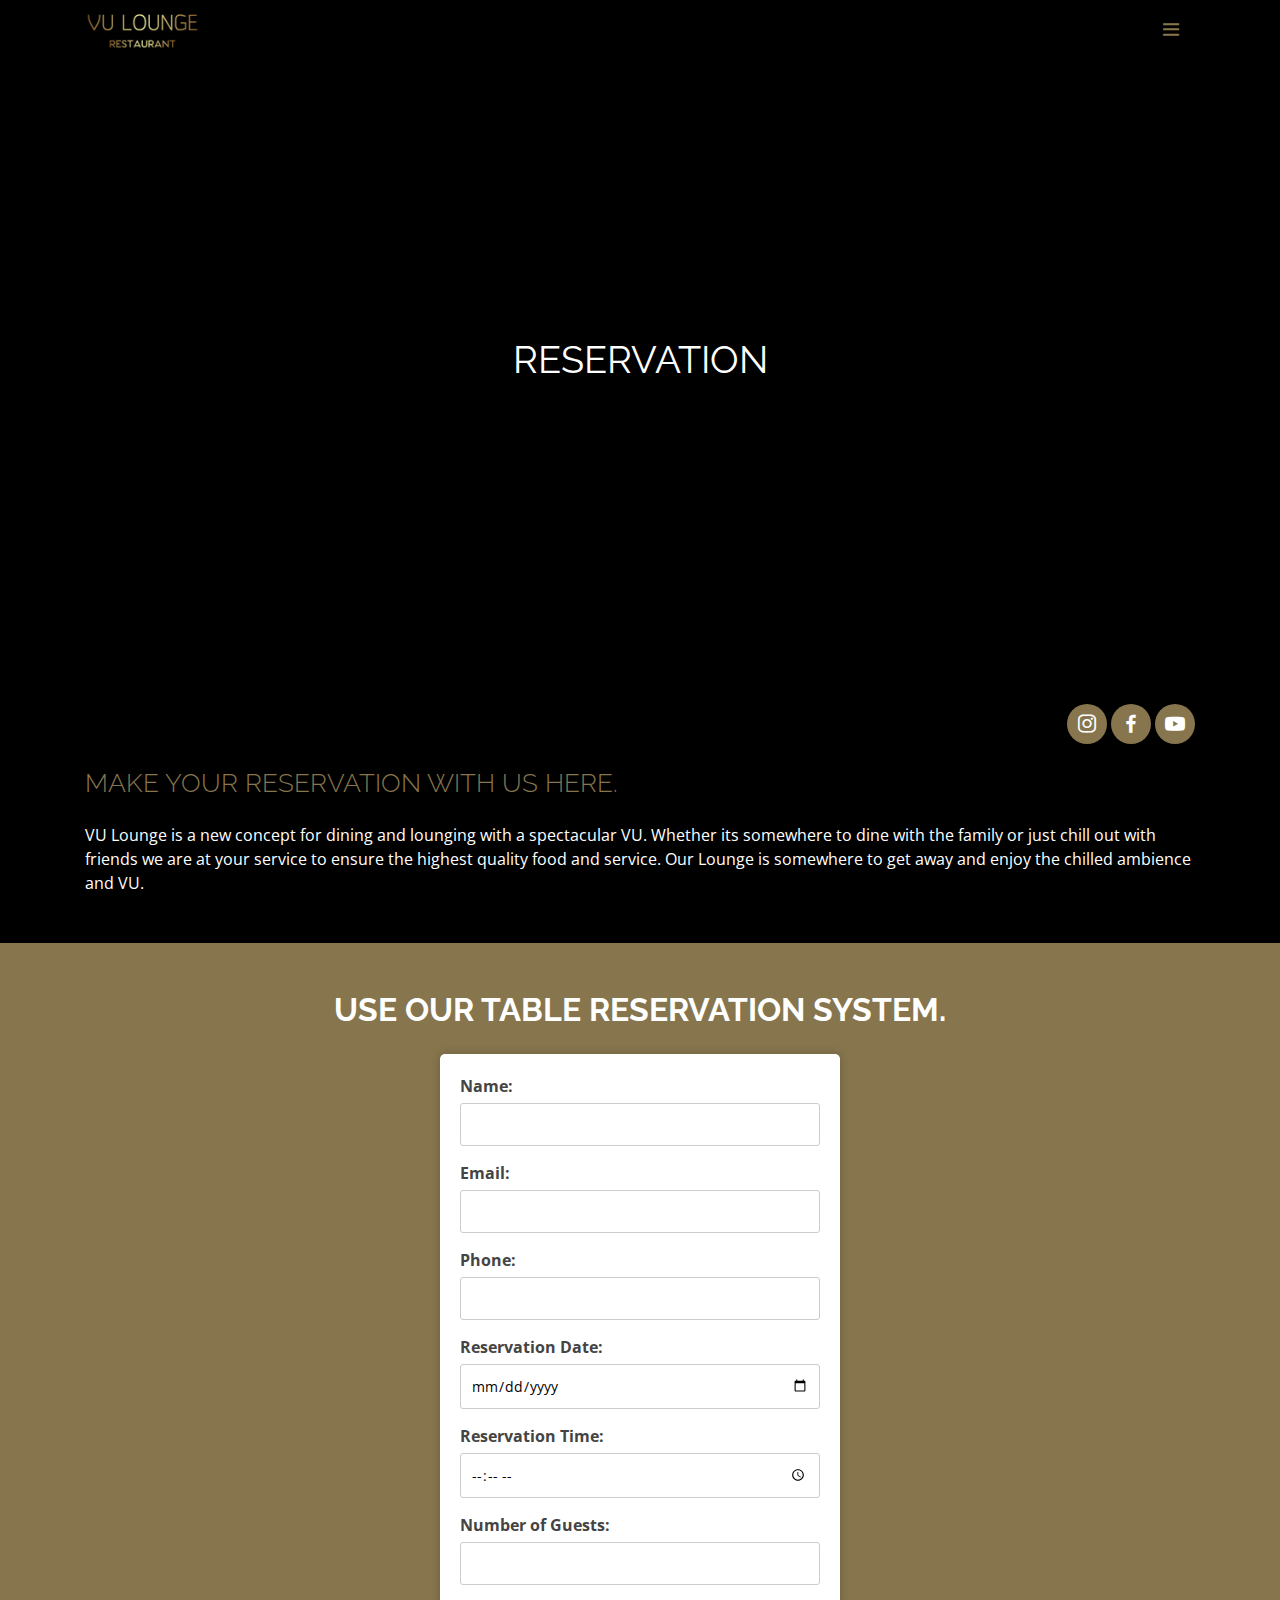
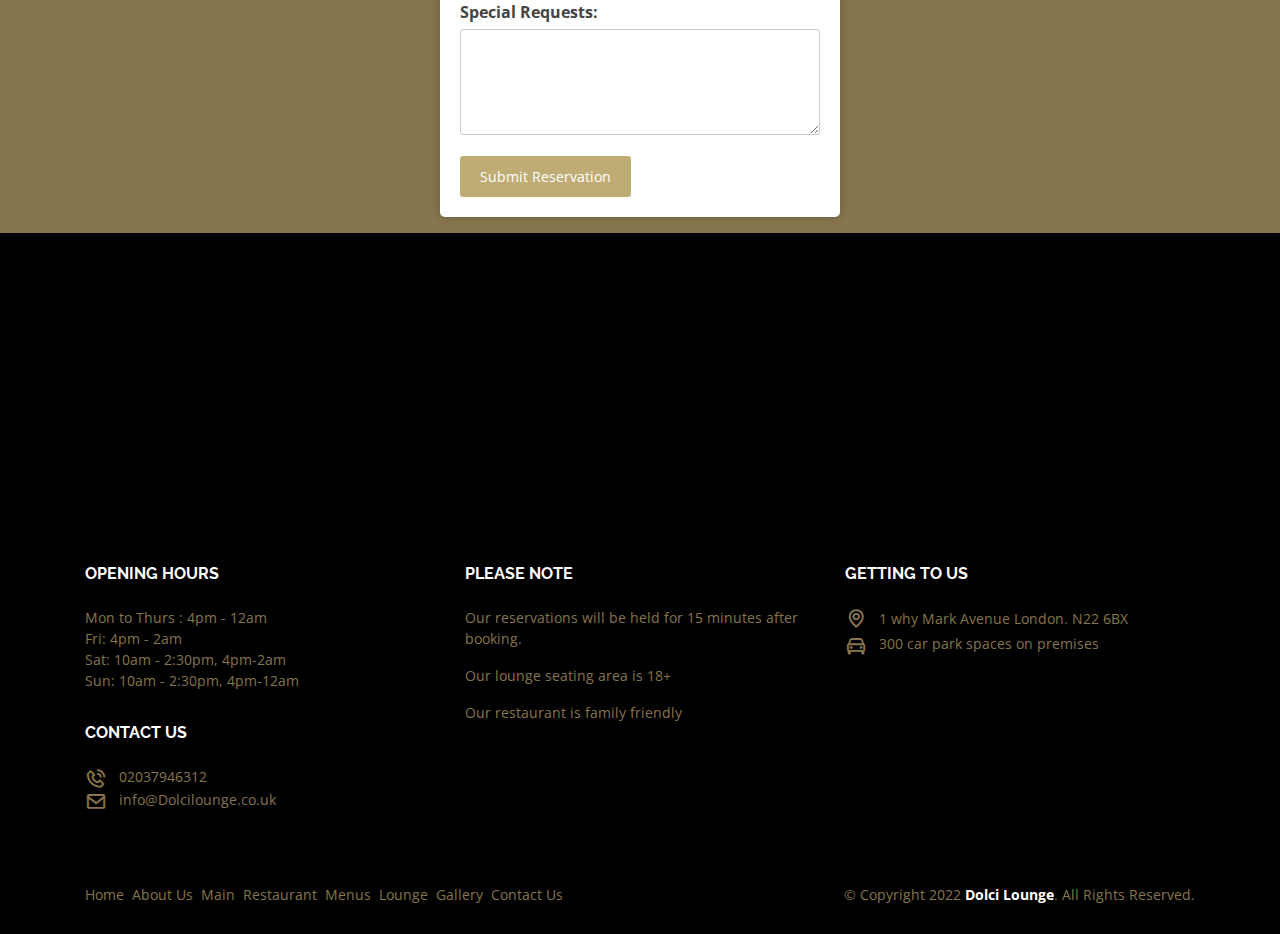
==== reservation.html @ a8277904 "first commit" ====
<!DOCTYPE html>
<html lang="en">

<head>
  <meta charset="utf-8">
  <meta content="width=device-width, initial-scale=1.0" name="viewport">

  <title>DOLCI LOUNGE</title>
  <meta content="" name="descriptison">
  <meta content="" name="keywords">
  <meta name="description" content="Secure your table at Vu Lounge, the ultimate dining destination in Bushey for an unforgettable culinary adventure at Vu Lounge.">

  <!-- Favicons -->
  <link href="assets/img/favicon.png" rel="icon">
  <link href="assets/img/apple-touch-icon.png" rel="apple-touch-icon">

  <!-- Google Fonts -->
  <link href="https://fonts.googleapis.com/css?family=Open+Sans:300,300i,400,400i,600,600i,700,700i|Raleway:300,300i,400,400i,600,600i,700,700i" rel="stylesheet">

  <!-- Vendor CSS Files -->
  <link href="assets/vendor/bootstrap/css/bootstrap.min.css" rel="stylesheet">
  <link href="assets/vendor/boxicons/css/boxicons.min.css" rel="stylesheet">

  <!-- Template Main CSS File -->
  <link href="assets/css/style.css" rel="stylesheet">
  <link rel="stylesheet" href="assets/css/animate.css">
  
</head>

<body>

  <!-- ======= Header ======= -->
  <header id="header">
    <div class="container-fluid position-fixed py-2" id="header_bg">
      <div class="container ">
            <div class="logo float-left">
              <h1 class="text-light"><a href="index.html"><span><img src="assets/img/vu_logo.png"></span></a></h1>
              <!-- Uncomment below if you prefer to use an image logo -->
              <!-- <a href="index.html"><img src="assets/img/logo.png" alt="" class="img-fluid"></a>-->
            </div>
             <button type="button" class="nav-toggle float-right"><i class="bx bx-menu"></i></button>
              <nav class="nav-menu">
        <ul>
          <li class="active"><a href="#header">Home</a></li>
          <li><a href="#aboutus">About Us</a></li>
          <li><a href="#main">Main</a></li>
          <li><a href="restaurant.html">Restaurant</a></li>
          <li><a href="#">Menus</a></li>
          <li><a href="#">Lounge</a></li>
          <li><a href="#" target="_blank">Gallery</a></li>
          <li><a href="#">Contact Us</a></li>
          <li><button type="submit" class="btn btn-secondary ml-4 menu-btn"><a href="reservation.html"
    class="text-white">Reservations</a></button></li>
            <!--<li><button type="submit" class="btn btn-secondary ml-4 mt-3 menu-btn"><a href="https://vulounge.takeawaygenie.com/Home/Page" target="_blank" class="text-white">Order Online</a></button></li>-->
          </ul>
              </nav><!-- .nav-menu -->
       </div>
    </div>
  </header><!-- End #header -->

  <!-- ======= Hero Section ======= -->
  <section id="contactus" class="pt-0 pb-0">
    <div class="contactus-container">
      <h1 class="text-white">RESERVATION</h1>
    </div>
  </section><!-- #hero -->
  <main id="">
  <!-- ======= SOcial Icons Section ======= -->
  <section id="aboutus" class="contact py-4">
    <div class="container">
      <div class="row justify-content-center">
        <div class="col-lg-12 col-md-12 mb-md-0">
          <div class="social-links float-right">
            <a href="https://instagram.com/vulounge?igshid=1jadfqt6r1yve" target="_blank" class="instagram"><i class="bx bxl-instagram"></i></a>
            <a href="#" class="facebook"><i class="bx bxl-facebook"></i></a>
            <a href="https://youtube.com/channel/UC6Cyw_YuEFLeTSJlEn-7kiA" target="_blank" class="youtube"><i class="bx bxl-youtube"></i></a>
          </div>
        </div>
      </div>

    </div>
  </section><!-- End SOcial Icons Section -->

  <!-- ======= About Section ======= -->
  <section id="about" class="about pb-5 pt-0 contact ">
    <div class="container php-email-form">
      <div class="row">
        <div class="col-lg-12 pt-4 pt-lg-0 animate" data-animate="fade-up" data-animate-delay="100">
          <h3 class="pb-3 brown-clr">MAKE YOUR RESERVATION WITH US HERE.</h3>
          <p class="text-white">
            VU Lounge is a new concept for dining and lounging with a spectacular VU. Whether its somewhere to dine with the family or just chill out with friends we are at your service to ensure the highest quality food and service. Our Lounge is somewhere to get away and enjoy the chilled ambience and VU.
          </p>
        </div>
      </div>

    </div>
  </section><!-- End About Section -->

  <section id="about" class="about pb-3 pt-4 contact" style="background-color: #86754d;">
    <div class="container php-email-form">
      <h2 class="pb-3 pt-4 text-white text-center font-weight-bold text-uppercase">Use Our Table Reservation System.</h2>
      <div class="row">
          <!-- <div id="reservation-widget" style="display: flex;flex-direction: column;align-items: center; width:500px;" class="mb-5 mx-auto"> -->
            <!-- <link rel="stylesheet" type="text/css" href="//onsass.designmynight.com?theme=dark&body-text-color=%23ffffff&primary-color=%23beac74&background-color=%23000000"><script src="//widgets.designmynight.com/bookings-partner.min.js" dmn-booking-form="true" venue="5f58d089ccb4d752173714a3" hide-offers="false" hide-powered-by="false" search-venues="false" monday-first="true" locale="undefined"></script> -->
<form action="reservation.php" method="post" style="max-width: 400px; margin: 0 auto; background-color: #ffffff; padding: 20px; border-radius: 5px; box-shadow: 0px 0px 10px rgba(0, 0, 0, 0.2);">
        <label for="name" style="display: block; margin-bottom: 5px; font-weight: bold;">Name:</label>
        <input type="text" id="name" name="name" required style="width: 100%; padding: 10px; margin-bottom: 15px; border: 1px solid #ccc; border-radius: 3px;">

        <label for="email" style="display: block; margin-bottom: 5px; font-weight: bold;">Email:</label>
        <input type="email" id="email" name="email" required style="width: 100%; padding: 10px; margin-bottom: 15px; border: 1px solid #ccc; border-radius: 3px;">

        <label for="phone" style="display: block; margin-bottom: 5px; font-weight: bold;">Phone:</label>
        <input type="tel" id="phone" name="phone" required style="width: 100%; padding: 10px; margin-bottom: 15px; border: 1px solid #ccc; border-radius: 3px;">

        <label for="date" style="display: block; margin-bottom: 5px; font-weight: bold;">Reservation Date:</label>
        <input type="date" id="date" name="date" required style="width: 100%; padding: 10px; margin-bottom: 15px; border: 1px solid #ccc; border-radius: 3px;">

        <label for="time" style="display: block; margin-bottom: 5px; font-weight: bold;">Reservation Time:</label>
        <input type="time" id="time" name="time" required style="width: 100%; padding: 10px; margin-bottom: 15px; border: 1px solid #ccc; border-radius: 3px;">

        <label for="guests" style="display: block; margin-bottom: 5px; font-weight: bold;">Number of Guests:</label>
        <input type="number" id="guests" name="guests" min="1" required style="width: 100%; padding: 10px; margin-bottom: 15px; border: 1px solid #ccc; border-radius: 3px;">

        <label for="special_requests" style="display: block; margin-bottom: 5px; font-weight: bold;">Special Requests:</label>
        <textarea id="special_requests" name="special_requests" rows="4" cols="50" style="width: 100%; padding: 10px; margin-bottom: 15px; border: 1px solid #ccc; border-radius: 3px;"></textarea>

        <input type="submit" value="Submit Reservation" style="background-color: #beac74; color: #ffffff; padding: 10px 20px; border: none; border-radius: 3px; cursor: pointer;">
    </form>



          </div>
      </div>
    </div>
  </section>
  
	
    <!-- =======  MAP Section ======= -->
    <section class="py-0">
      <div class="container-fluid px-0">

        <div class="section-title pb-0">
          <iframe src="https://www.google.com/maps/embed?pb=!1m18!1m12!1m3!1d2476.2026450715507!2d-0.012129906438182009!3d51.63781382857467!2m3!1f0!2f0!3f0!3m2!1i1024!2i768!4f13.1!3m3!1m2!1s0x48761e2c430673d3%3A0xc4bf540e45054850!2sMark%20Ave%2C%20London%2C%20UK!5e0!3m2!1sen!2s!4v1695362830927!5m2!1sen!2s"
          width="100%" height="300" frameborder="0" style="border:0;" allowfullscreen="" aria-hidden="false" tabindex="0"></iframe>

      </div>
    </section><!-- End MAP Section -->


  </main><!-- End #main -->

  <!-- ======= Footer ======= -->
  <footer id="footer">
    <div class="footer-inner contact">
        <div class="container">
            <div class="row ">
                <!--tiwtter-->
                <div class="col-md-4">
                    <div class="footer-info">
                        <h6 class="font-weight-bold pb-3">OPENING HOURS</h6>
                        <p class="brown-clr pb-3">Mon to Thurs : 4pm - 12am
                            <br> Fri: 4pm - 2am
                            <br> Sat: 10am - 2:30pm, 4pm-2am
                            <br> Sun: 10am - 2:30pm, 4pm-12am
                        </p>
                        <h6 class="font-weight-bold pb-3">CONTACT US</h6>
                        <div class="phone">
                            <i class="bx bx-phone-call pr-2 brown-clr box-icons"></i> <a href="tel:01923 862351" class="brown-clr">02037946312</a>
                        </div>
                        <div class="email pb-4">
                            <i class="bx bx-envelope pr-2 brown-clr box-icons"></i> <a href="mailto:info@vulounge.co.uk" class="brown-clr">info@Dolcilounge.co.uk</a>

                        </div>
                    </div>
                </div>
                <!--footer social links-->
                <div class="col-md-4">
                    <div class="footer-info">
                        <h6 class="font-weight-bold pb-3">PLEASE NOTE</h6>
                        <p class="brown-clr">Our reservations will be held for 15 minutes after booking.</p>
                        <p class="brown-clr">Our lounge seating area is 18+</p>
                        <p class="brown-clr pb-3">Our restaurant is family friendly</p>
                    </div>
                </div>
                <!--subscribe form-->
                <div class="col-md-4">
                    <div class="footer-info">
                        <h6 class="font-weight-bold pb-3">GETTING TO US</h6>
                        <div class="address">
                            <i class="bx bx-map pr-2 brown-clr box-icons pb-1"></i> <span class="brown-clr">1 why Mark Avenue London. N22 6BX</span>
                        </div>
                        <!-- <div class="train">
                            <i class="bx bx-train pr-2 brown-clr box-icons pb-1"></i> <span class="brown-clr">Closest station:
              Bushey, West Midlands Trains Overground. 20 minute walk from station, 4 minute drive from
              station.</span>
                        </div> -->
                        <div class="car">
                            <i class="bx bx-car pr-2 brown-clr box-icons"></i> <span class="brown-clr">300 car park spaces on
              premises</span>
                        </div>
                    </div>
                </div>
            </div>

            <!--footer contacts links -->

        </div>
    </div>
    <div class="container mt-5">
        <div class="row pb-1">
            <div class="col-lg-6 col-md-6 txt-center">
                <a href="#header">Home</a>&nbsp;
                <a href="#aboutus">About Us</a>&nbsp;
                <a href="">Main</a>&nbsp;
                <a href="restaurant.html">Restaurant</a>&nbsp;
                <a href="">Menus</a>&nbsp;
                <a href="">Lounge</a>&nbsp;
                <a href="" target="_blank">Gallery</a>&nbsp;
                <a href="">Contact Us</a>
            </div>
            <div class="col-lg-6 col-md-6 ">
                <div class="copyright brown-clr text-right txt-center">
                    &copy; Copyright 2022 <strong><span class="text-white">Dolci Lounge</span></strong>. All Rights Reserved.
                </div>
                <!--<div class="social-links text-right">
        <span class="" style="vertical-align: super;">Fallow US:</span>
        <a href="#" class="instagram h3"><i class="bx bxl-instagram"></i></a>
        <a href="#" class="facebook h3"><i class="bx bxl-facebook"></i></a>
        <a href="#" class="twitter h3"><i class="bx bxl-twitter"></i></a>
      </div>-->

            </div>
        </div>
        <!-- <div class="row pt-2 designedby">
    <div class="col-lg-12 col-md-12 text-center"><a href="https://www.masoncircle.com" target="_blank">Designed by
        Mason Circle</a></div>
  </div> -->
    </div>
</footer>
  <!-- Vendor JS Files -->
  <script src="assets/vendor/jquery/jquery.min.js"></script>
  <script src="assets/vendor/bootstrap/js/bootstrap.bundle.min.js"></script>
  <script src="assets/vendor/jquery.easing/jquery.easing.min.js"></script>
  <script src="assets/vendor/php-email-form/validate.js"></script>

  <!-- Template Main JS File -->
  <script src="assets/js/main.js"></script>
  <script>
    var video = document.getElementById("myVideo");
    var btn = document.getElementById("myBtn");
    
    function myFunction() {
      if (video.paused) {
        video.play();
        btn.innerHTML = "Pause";
      } else {
        video.pause();
        btn.innerHTML = "Play";
      }
    }
    </script>
    
</body>

</html>
---- assets/css/style.css ----
/**
* Template Name: Siimple - v2.1.0
* Template URL: https://bootstrapmade.com/free-bootstrap-landing-page/
* Author: BootstrapMade.com
* License: https://bootstrapmade.com/license/
*/

/*--------------------------------------------------------------
# General
--------------------------------------------------------------*/

body {
    font-family: "Open Sans", sans-serif;
    color: #444444;
    background-color: #000;
}

a {
    color: #86754d;
}

a:hover {
    color: #524949;
    text-decoration: none;
}

h1,
h2,
h3,
h4,
h5,
h6,
.font-primary {
    font-family: "Raleway", sans-serif;
}

/*--------------------------------------------------------------
# Header
--------------------------------------------------------------*/

#header {
    height: 50px;
    padding: 0px 0;
    z-index: 10;
    position: relative;
}

#header .logo h1 {
    font-size: 36px;
    margin: 0;
    padding: 0;
    line-height: 1;
    font-weight: 300;
    letter-spacing: 3px;
}

#header .logo h1 a,
#header .logo h1 a:hover {
    color: #fff;
    text-decoration: none;
}

#header .logo img {
    padding: 0;
    margin: 0;
    max-height: 40px;
}

#header_bg {
    background-color: #000;
}

@media (max-width: 768px) {
    #header .logo h1 {
        font-size: 28px;
        padding: 8px 0;
    }
    .txt-center {
        text-align: center !important;
    }
    .carousel-inner img {
        width: 100% !important;
        height: 100% !important;
    }
}

.brown-clr {
    color: #86754d;
}

.box-icons {
    font-size: 22px;
    vertical-align: middle;
}

.carousel-control-next,
.carousel-control-prev {
    opacity: 1 !important;
    width: 8%;
}

/*--------------------------------------------------------------
# Navigation Menu
--------------------------------------------------------------*/

.nav-menu {
    position: fixed;
    top: 0;
    bottom: 0;
    z-index: 9999;
    overflow-y: auto;
    right: -260px;
    width: 260px;
    padding-top: 18px;
    background: rgba(34, 34, 34, 0.8);
    transition: 0.4s;
}

.nav-menu * {
    margin: 0;
    padding: 0;
    list-style: none;
}

.nav-menu a {
    display: block;
    position: relative;
    color: #c5af7b;
    padding: 10px 20px;
    font-weight: 500;
    transition: 0.3s;
}

.nav-menu a:hover,
.nav-menu .active>a,
.nav-menu li:hover>a {
    color: #ead39d;
    text-decoration: none;
}

.nav-menu .drop-down>a:after {
    content: "\e9f8";
    font-family: "boxicons";
    padding-left: 10px;
    position: absolute;
    right: 15px;
}

.nav-menu .active.drop-down>a:after {
    content: "\e9f8";
}

.nav-menu .drop-down>a {
    padding-right: 35px;
}

.nav-menu .drop-down ul {
    display: none;
    overflow: hidden;
}

.nav-menu .drop-down li {
    padding-left: 20px;
}

.nav-menu-active {
    right: 0;
}

.nav-toggle {
    top: 15px;
    z-index: 9998;
    border: 0;
    background-color: #000;
    transition: all 0.4s;
    outline: none !important;
    line-height: 1;
    cursor: pointer;
    text-align: right;
    padding: 10px 12px;
    border-radius: 2px;
}

.nav-toggle i {
    color: #86754d;
    font-size: 24px;
}

.nav-toggle-active {
    right: 275px;
}

/*--------------------------------------------------------------
# Hero Section
--------------------------------------------------------------*/

#menus {
    width: 100%;
    height: 70vh;
    background: url("../img/menus_banner.jpg") center center;
    background-size: cover;
    position: relative;
    z-index: 9;
}

#menus .menus-container {
    position: absolute;
    bottom: 0;
    top: 0;
    left: 0;
    right: 0;
    display: flex;
    justify-content: center;
    align-items: center;
    flex-direction: column;
    text-align: center;
    padding: 0 15px;
}

#menus h1 {
    margin: 0 0 10px 0;
    font-size: 38px;
    font-weight: 400;
    line-height: 56px;
    line-height: 56px;
    color: #222;
    background: rgb(0 0 0 / 50%);
    border-radius: 5px;
    padding: 10px;
}

#menus h2 {
    color: #333;
    margin-bottom: 30px;
    font-size: 24px;
}

#shisha {
    width: 100%;
    height: 70vh;
    background: url("../img/shisha.png") center center;
    background-size: cover;
    position: relative;
    z-index: 9;
}

#shisha .shisha-container {
    position: absolute;
    bottom: 0;
    top: 0;
    left: 0;
    right: 0;
    display: flex;
    justify-content: center;
    align-items: center;
    flex-direction: column;
    text-align: center;
    padding: 0 15px;
}

#shisha h1 {
    margin: 0 0 10px 0;
    font-size: 38px;
    font-weight: 400;
    line-height: 56px;
    line-height: 56px;
    color: #222;
    background: rgb(0 0 0 / 50%);
    border-radius: 5px;
    padding: 10px;
}

#shisha h2 {
    color: #333;
    margin-bottom: 30px;
    font-size: 24px;
}

#restaurant {
    width: 100%;
    height: 70vh;
    background: url("../img/restaurant.jpeg") center center;
    background-size: cover;
    position: relative;
    z-index: 9;
}

#restaurant .restaurant-container {
    position: absolute;
    bottom: 0;
    top: 0;
    left: 0;
    right: 0;
    display: flex;
    justify-content: center;
    align-items: center;
    flex-direction: column;
    text-align: center;
    padding: 0 15px;
}

#restaurant h1 {
    margin: 0 0 10px 0;
    font-size: 38px;
    font-weight: 400;
    line-height: 56px;
    line-height: 56px;
    color: #222;
    background: rgb(0 0 0 / 50%);
    border-radius: 5px;
    padding: 10px;
}

#restaurant h2 {
    color: #333;
    margin-bottom: 30px;
    font-size: 24px;
}

#contactus {
    width: 100%;
    height: 70vh;
    background: url("../img/contactus_banner.jpg") center center;
    background-size: cover;
    position: relative;
    z-index: 9;
}

#contactus .contactus-container {
    position: absolute;
    bottom: 0;
    top: 0;
    left: 0;
    right: 0;
    display: flex;
    justify-content: center;
    align-items: center;
    flex-direction: column;
    text-align: center;
    padding: 0 15px;
}

#contactus h1 {
    margin: 0 0 10px 0;
    font-size: 38px;
    font-weight: 400;
    line-height: 56px;
    line-height: 56px;
    color: #222;
    background: rgb(0 0 0 / 50%);
    border-radius: 5px;
    padding: 10px;
}

#contactus h2 {
    color: #333;
    margin-bottom: 30px;
    font-size: 24px;
}

#lounge {
    width: 100%;
    height: 70vh;
    background: url("../img/lounge_banner.jpg") center center;
    background-size: cover;
    position: relative;
    z-index: 9;
}

#lounge .lounge-container {
    position: absolute;
    bottom: 0;
    top: 0;
    left: 0;
    right: 0;
    display: flex;
    justify-content: center;
    align-items: center;
    flex-direction: column;
    text-align: center;
    padding: 0 15px;
}

#lounge h1 {
    margin: 0 0 10px 0;
    font-size: 38px;
    font-weight: 400;
    line-height: 56px;
    line-height: 56px;
    color: #222;
    background: rgb(0 0 0 / 50%);
    border-radius: 5px;
    padding: 10px;
}

#lounge h2 {
    color: #333;
    margin-bottom: 30px;
    font-size: 24px;
}

#gallery {
    width: 100%;
    height: 70vh;
    background: url("../img/gallery_banner.png") center center;
    background-size: cover;
    position: relative;
    z-index: 9;
}

#gallery .gallery-container {
    position: absolute;
    bottom: 0;
    top: 0;
    left: 0;
    right: 0;
    display: flex;
    justify-content: center;
    align-items: center;
    flex-direction: column;
    text-align: center;
    padding: 0 15px;
}

#gallery h1 {
    margin: 0 0 10px 0;
    font-size: 38px;
    font-weight: 400;
    line-height: 56px;
    line-height: 56px;
    color: #222;
    background: rgb(0 0 0 / 50%);
    border-radius: 5px;
    padding: 10px;
}

#gallery h2 {
    color: #333;
    margin-bottom: 30px;
    font-size: 24px;
}

#myVideo {
    right: 0;
    bottom: 0;
    background-size: cover;
    position: relative;
    width: 100%;
    height: 100vh;
    object-fit: fill
}

#hero {
    width: 100%;
    background-size: cover;
    position: relative;
    margin-top: -6px;
    z-index: 9;
}

#hero .hero-container {
    bottom: 0;
    left: 0;
    right: 0;
    display: flex;
    justify-content: center;
    align-items: center;
    flex-direction: column;
    text-align: center;
    background-color: #000;
}

#hero h1 {
    margin: 0 0 10px 0;
    font-size: 48px;
    font-weight: 400;
    line-height: 56px;
    line-height: 56px;
    color: #222;
}

#hero h2 {
    color: #333;
    margin-bottom: 30px;
    font-size: 24px;
}

#hero .php-email-form .validate {
    display: none;
    color: red;
    margin: 0 0 15px 0;
    font-weight: 400;
    font-size: 13px;
}

#hero .php-email-form .error-message {
    display: none;
    color: #fff;
    background: #ed3c0d;
    text-align: center;
    padding: 15px;
    font-weight: 600;
}

#hero .php-email-form .sent-message {
    display: none;
    color: #fff;
    background: #18d26e;
    text-align: center;
    padding: 15px;
    font-weight: 600;
}

#hero .php-email-form .loading {
    display: none;
    background: rgba(255, 255, 255, 0.5);
    text-align: center;
    padding: 15px;
    border-radius: 50px;
}

#hero .php-email-form .loading:before {
    content: "";
    display: inline-block;
    border-radius: 50%;
    width: 24px;
    height: 24px;
    margin: 0 10px -6px 0;
    border: 3px solid #18d26e;
    border-top-color: #eee;
    -webkit-animation: animate-loading-notify 1s linear infinite;
    animation: animate-loading-notify 1s linear infinite;
}

@-webkit-keyframes animate-loading-notify {
    0% {
        transform: rotate(0deg);
    }
    100% {
        transform: rotate(360deg);
    }
}

@keyframes animate-loading-notify {
    0% {
        transform: rotate(0deg);
    }
    100% {
        transform: rotate(360deg);
    }
}

#hero .php-email-form input {
    border-radius: 50px;
    box-shadow: none;
    font-size: 14px;
    border: 0;
    padding: 0px 15px 2px 20px;
    width: 250px;
    height: 40px;
    margin: 0 8px;
}

#hero .php-email-form button[type="submit"] {
    font-family: "Raleway", sans-serif;
    font-weight: 500;
    font-size: 16px;
    letter-spacing: 1px;
    display: inline-block;
    padding: 8px 30px;
    border-radius: 50px;
    transition: 0.5s;
    margin: 10px;
    border: none;
    color: #fff;
    background: #86754d;
}

#hero .php-email-form button[type="submit"]:hover {
    background: #fd8841;
}

@media (min-width: 1024px) {
    #hero {
        background-attachment: fixed;
    }
}

@media (max-width: 768px) {
    #hero h1 {
        font-size: 28px;
        line-height: 36px;
    }
    #hero h2 {
        font-size: 18px;
        line-height: 24px;
        margin-bottom: 30px;
    }
    #hero .php-email-form input {
        margin: 0 auto;
    }
}

/*--------------------------------------------------------------
# Sections General
--------------------------------------------------------------*/

section {
    padding: 80px 0;
}

.section-bg {
    background-color: #fff7f2;
}

.section-title {
    text-align: center;
    padding-bottom: 30px;
}

.section-title h2 {
    font-size: 36px;
    font-weight: 600;
    margin-bottom: 20px;
    padding-bottom: 15px;
    position: relative;
}

.section-title h2::after {
    content: '';
    position: absolute;
    display: block;
    width: 80px;
    height: 1px;
    background: #86754d;
    bottom: 0;
    left: calc(50% - 40px);
}

.section-title p {
    margin-bottom: 0;
    font-style: italic;
    color: #666666;
}

/*--------------------------------------------------------------
# About
--------------------------------------------------------------*/

.about h3 {
    font-weight: 300;
    font-size: 26px;
}

.about ul {
    list-style: none;
    padding: 0;
}

.about ul li {
    padding-bottom: 10px;
}

.about ul i {
    font-size: 20px;
    padding-right: 4px;
    color: #86754d;
}

.about p:last-child {
    margin-bottom: 0;
}

/*--------------------------------------------------------------
# Why Us
--------------------------------------------------------------*/

.main .card {
    border: 0;
    padding: 206px 20px 20px 20px;
    position: relative;
    width: 100%;
    background-size: cover;
    background-repeat: no-repeat;
    background-position: center center;
    max-height: 300px;
    min-height: 300px;
}

.main .card-body {
    z-index: 10;
    background: rgb(0 0 0 / 40%);
    padding: 15px 30px;
    box-shadow: 0px 2px 15px rgba(0, 0, 0, 0.1);
    transition: 0.3s;
    transition: ease-in-out 0.4s;
    border-radius: 5px;
}

.main .card-title {
    font-weight: 700;
    text-align: center;
    margin-bottom: 0px;
}

.main .card:hover .card-body {
    background: #86754d;
}

.main .card a {
    color: #fff !important;
}

.why-us {
    padding-bottom: 30px;
}

.why-us .card {
    border-radius: 3px;
    border: 0;
    box-shadow: 0px 2px 15px rgba(0, 0, 0, 0.3);
    margin-bottom: 30px;
}

.why-us .card-icon {
    text-align: center;
    margin-top: -32px;
}

.why-us .card-icon i {
    font-size: 32px;
    color: #fff;
    width: 64px;
    height: 64px;
    padding-top: 10px;
    text-align: center;
    background-color: #86754d;
    border-radius: 50%;
    text-align: center;
    border: 4px solid #fff;
    transition: 0.3s;
    display: inline-block;
}

.why-us .card-body {
    padding-top: 12px;
}

.why-us .card-title {
    font-weight: 700;
    text-align: center;
}

.why-us .card-title a {
    color: #743e1d;
}

.why-us .card-title a:hover {
    color: #86754d;
}

.why-us .card-text {
    color: #5e5e5e;
}

.why-us .card:hover .card-icon i {
    background: #fff;
    color: #86754d;
}

@media (max-width: 1024px) {
    .why-us {
        background-attachment: scroll;
    }
}

/*--------------------------------------------------------------
# Frequenty Asked Questions
--------------------------------------------------------------*/

.faq {
    padding-bottom: 60px;
}

.faq .faq-list {
    padding: 0;
    list-style: none;
}

.faq .faq-list li {
    border-bottom: 1px solid #eee;
    margin-bottom: 20px;
    padding-bottom: 20px;
}

.faq .faq-list a {
    display: block;
    position: relative;
    font-family: #86754d;
    font-size: 18px;
    line-height: 24px;
    font-weight: 400;
    padding-right: 25px;
}

.faq .faq-list i {
    font-size: 24px;
    position: absolute;
    right: 0;
    top: 0;
}

.faq .faq-list p {
    margin-bottom: 0;
    padding: 10px 0 0 0;
}

.faq .faq-list .icon-show {
    display: none;
}

.faq .faq-list a.collapsed {
    color: #343a40;
}

.faq .faq-list a.collapsed:hover {
    color: #86754d;
}

.faq .faq-list a.collapsed .icon-show {
    display: inline-block;
}

.faq .faq-list a.collapsed .icon-close {
    display: none;
}

/*--------------------------------------------------------------
# Contact Us
--------------------------------------------------------------*/

.contact .info {
    color: #444444;
}

.contact .info i {
    font-size: 32px;
    color: #86754d;
    float: left;
}

.contact .info p {
    padding: 0 0 10px 50px;
    margin-bottom: 20px;
    line-height: 22px;
    font-size: 14px;
}

.contact .info .email p {
    padding-top: 5px;
}

.contact .social-links a {
    font-size: 24px;
    display: inline-block;
    background: #86754d;
    color: #fff;
    line-height: 1;
    padding: 8px 0;
    border-radius: 50%;
    text-align: center;
    width: 40px;
    height: 40px;
    transition: 0.3s;
}

.contact .social-links a:hover {
    background: #000;
    color: #fff;
}

.contact .php-email-form .validate {
    display: none;
    color: red;
    margin: 0 0 15px 0;
    font-weight: 400;
    font-size: 13px;
}

.contact .php-email-form .error-message {
    display: none;
    color: #fff;
    background: #ed3c0d;
    text-align: left;
    padding: 15px;
    font-weight: 600;
}

.contact .php-email-form .error-message br+br {
    margin-top: 25px;
}

.contact .php-email-form .sent-message {
    display: none;
    color: #fff;
    background: #18d26e;
    text-align: center;
    padding: 15px;
    font-weight: 600;
}

.contact .php-email-form .loading {
    display: none;
    background: #fff;
    text-align: center;
    padding: 15px;
}

.contact .php-email-form .loading:before {
    content: "";
    display: inline-block;
    border-radius: 50%;
    width: 24px;
    height: 24px;
    margin: 0 10px -6px 0;
    border: 3px solid #18d26e;
    border-top-color: #eee;
    -webkit-animation: animate-loading 1s linear infinite;
    animation: animate-loading 1s linear infinite;
}

.contact .php-email-form input,
.contact .php-email-form textarea {
    border-radius: 0;
    box-shadow: none;
    font-size: 14px;
}

.contact .php-email-form input:focus,
.contact .php-email-form textarea:focus {
    border-color: #86754d;
}

.contact .php-email-form button[type="submit"] {
    background: #86754d;
    border: 0;
    padding: 10px 24px;
    color: #fff;
    transition: 0.4s;
}

.contact .php-email-form button[type="submit"]:hover {
    background: #000;
}

@media (max-width: 768px) {
    .contact .social-links {
        text-align: center;
    }
    #myVideo {
        right: 0;
        bottom: 0;
        width: 100%;
        background-size: cover;
        position: relative;
    }
    .main .pr-0 {
        padding-right: 15px !important;
    }
    .main .pl-1 {
        padding-left: 15px !important;
    }
}

@-webkit-keyframes animate-loading {
    0% {
        transform: rotate(0deg);
    }
    100% {
        transform: rotate(360deg);
    }
}

@keyframes animate-loading {
    0% {
        transform: rotate(0deg);
    }
    100% {
        transform: rotate(360deg);
    }
}

/*--------------------------------------------------------------
# Footer
--------------------------------------------------------------*/

#footer {
    background: #000;
    padding: 25px 0;
    color: #fff;
    font-size: 14px;
}

#footer .copyright {
    text-align: center;
}

#footer .credits {
    padding-top: 10px;
    text-align: center;
    font-size: 13px;
    color: #fff;
}

.inr-cnt span {
    font-size: 20px;
    line-height: 27px;
}

/** new video **/

.full-height {
    height: 100%;
}

.content {
    width: 100%;
    position: relative;
    z-index: 2;
}

.hero-content:before {
    content: '';
    position: absolute;
    top: 0;
    left: 0;
    height: 100%;
    background: #fff;
    z-index: 20;
}

.slideshow-container {
    position: absolute;
    top: 0;
    left: 0;
    width: 100%;
    height: 100%;
    z-index: -1;
}

.media-container {
    position: absolute;
    top: 0;
    left: 0;
    width: 100%;
    height: 100%;
    z-index: 1;
    overflow: hidden;
}

.video-container {
    position: absolute;
    top: 50%;
    left: 50%;
    -webkit-transform: translate(-50%, -50%);
    -moz-transform: translate(-50%, -50%);
    -o-transform: translate(-50%, -50%);
    -ms-transform: translate(-50%, -50%);
    transform: translate(-50%, -50%);
    line-height: 0;
    z-index: 1;
}

.video-container video {
    width: 100%;
}

video,
source {
    bottom: 0;
    left: 0;
    min-height: 100%;
    min-width: 100%;
    position: absolute;
}

audio,
video,
canvas {
    max-width: 100%;
}

.hero-title-holder {
    position: absolute;
    top: 0;
    width: 100%;
    height: 100%;
    z-index: 3;
}

.hero-title-holder .overlay {
    opacity: 0.4;
}

.hero-title {
    max-width: 650px;
    margin: 0 auto;
    top: 40%;
    position: relative;
    z-index: 5;
}

/** new video end **/

.menu-btn {
    background-color: #86754d;
}

.vu-btn {
    left: 6%;
    right: 6%;
    position: absolute;
    top: 48%;
}

.designedby {
    border-top: 1px solid #151515;
    color: #fff;
    font-size: 12px;
}

.designedby a {
    color: #fff;
    font-size: 12px;
}

/* Revu Widget */

section .revwid-reviews.js-review-container {
    margin-left: 25px !important;
    margin-right: 25px !important;
}

.revwid-container.revwid-is-full-widget.js-widget-container section.revwid-header {
    margin-left: 30px !important;
    margin-right: 30px !important;
}

.revwid-container.revwid-is-full-widget.js-widget-container section.revwid-ctas {
    margin-left: 25px !important;
    margin-right: 25px !important;
}

/* Extra Styles */

.contact-us-btn {
    background: #86754d;
    border: 0;
    padding: 10px 24px;
    color: #fff;
    transition: 0.4s;
}

.dont-miss {
    width: 100%;
    margin-bottom: 30px;
}

@media (max-width: 768px) {
    .vape-pens {
        width: 100%;
    }
}
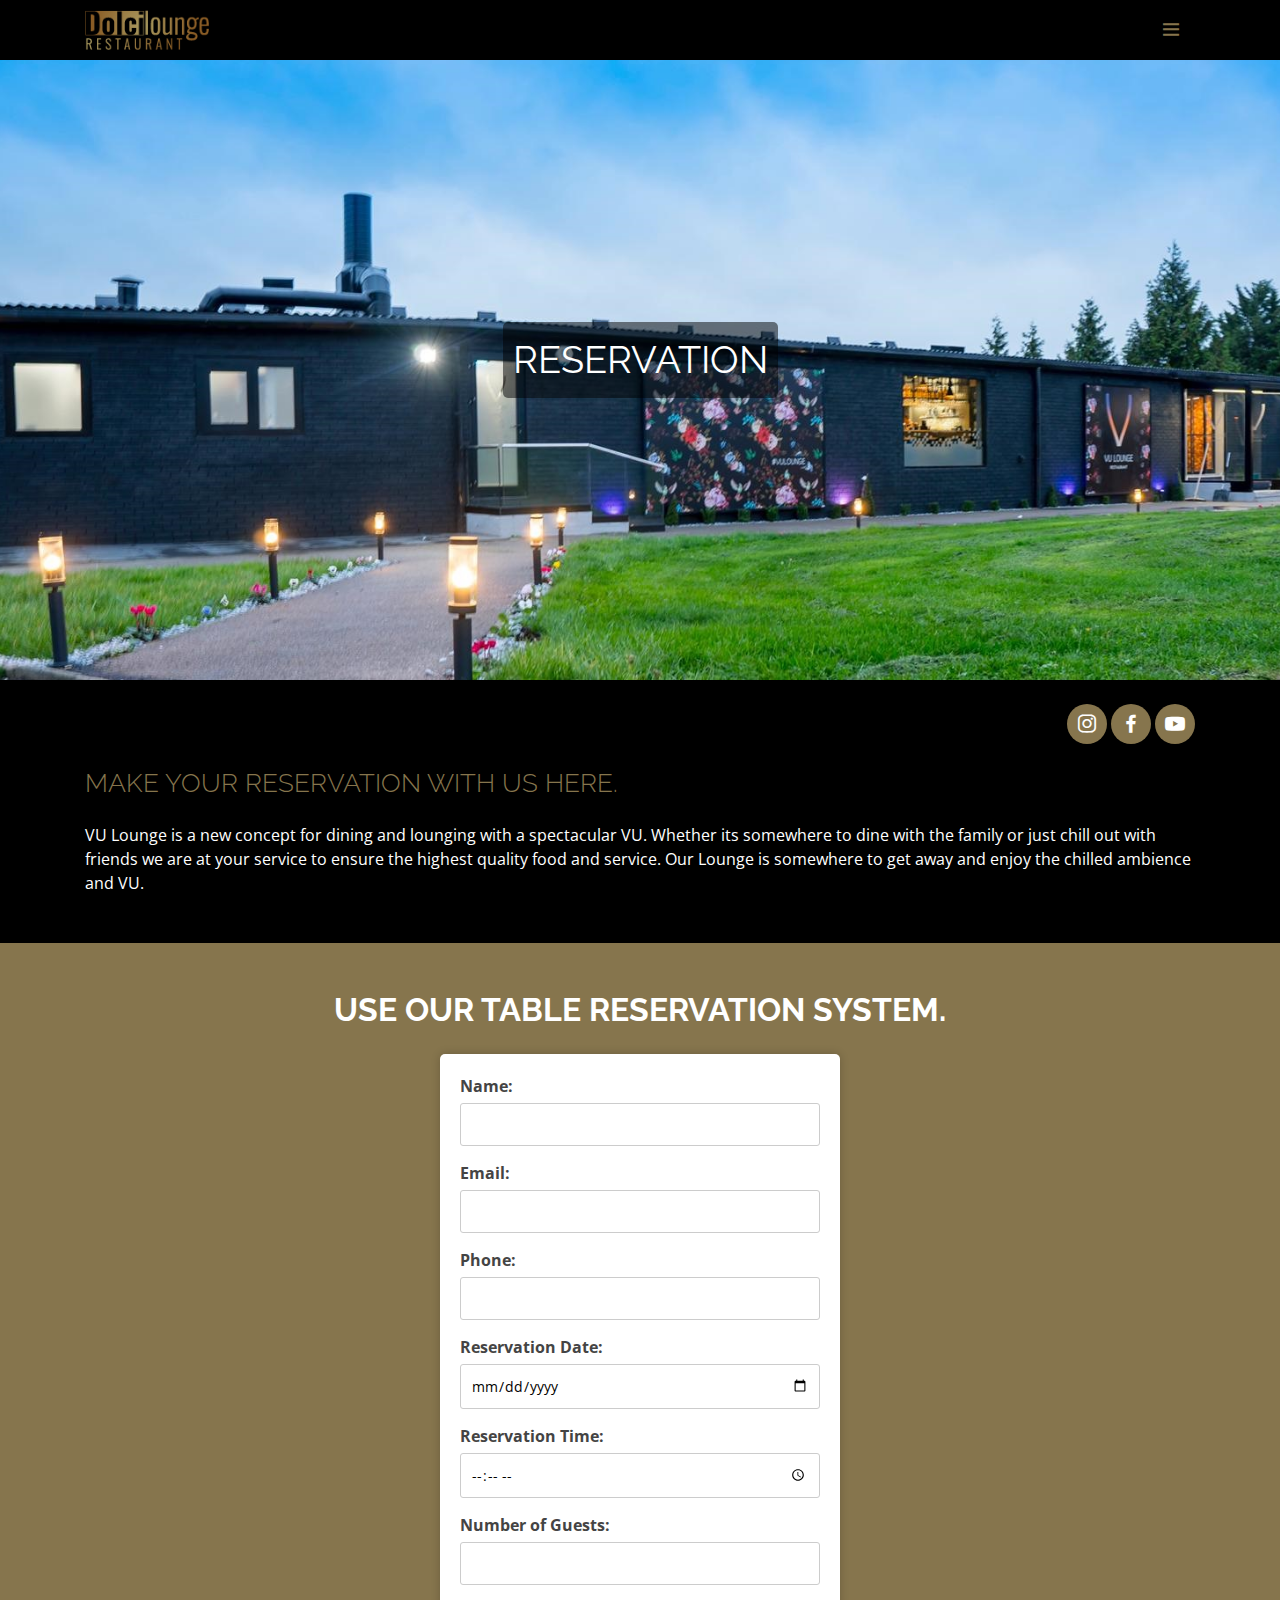
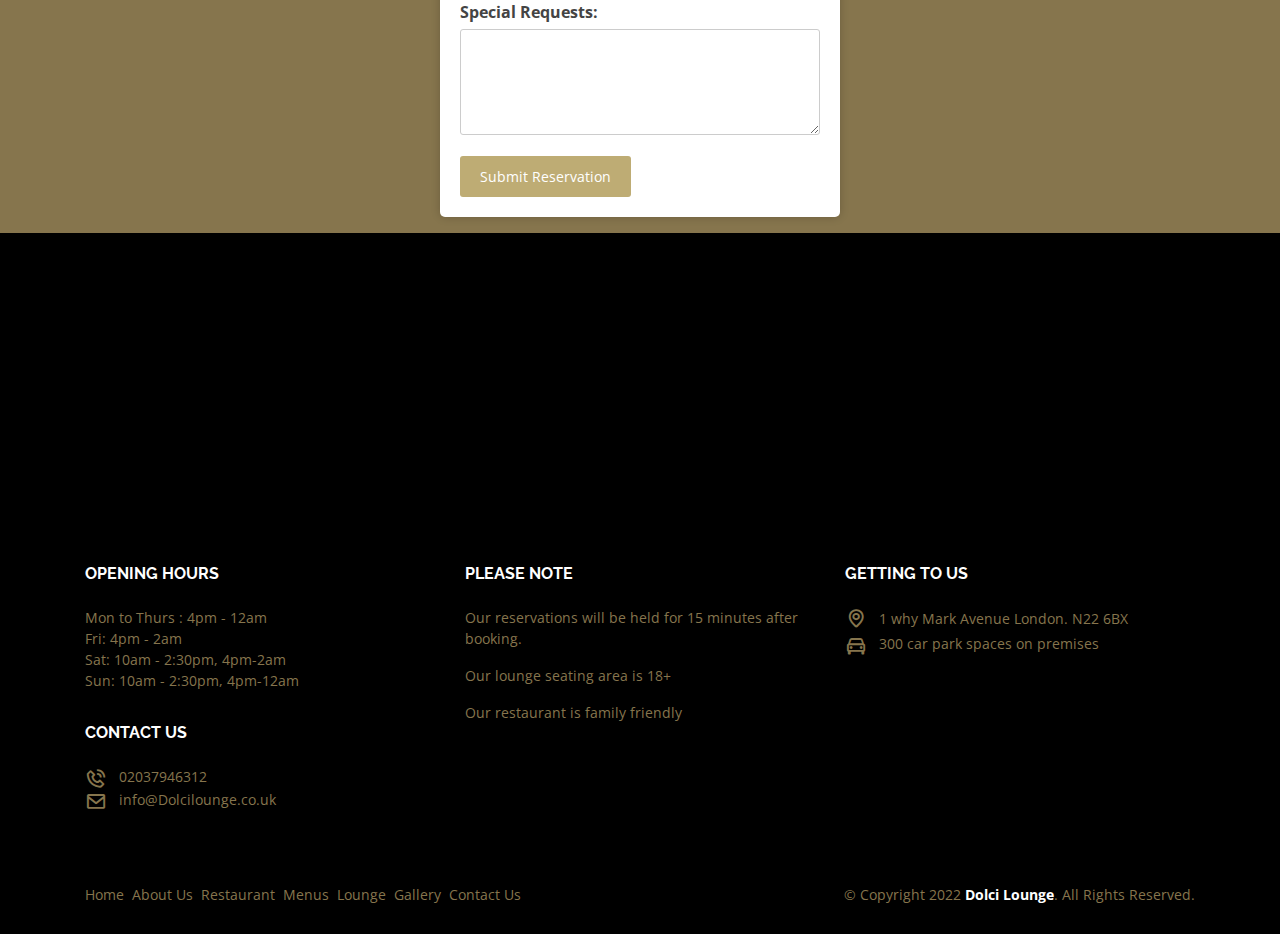
==== commit 86cd2f8e: "new" ====
--- a/reservation.html
+++ b/reservation.html
@@ -35,7 +35,7 @@
     <div class="container-fluid position-fixed py-2" id="header_bg">
       <div class="container ">
             <div class="logo float-left">
-              <h1 class="text-light"><a href="index.html"><span><img src="assets/img/vu_logo.png"></span></a></h1>
+              <h1 class="text-light"><a href="index.html"><span><img src="assets/img/dolcilounge-logo_1.png"></span></a></h1>
               <!-- Uncomment below if you prefer to use an image logo -->
               <!-- <a href="index.html"><img src="assets/img/logo.png" alt="" class="img-fluid"></a>-->
             </div>
@@ -43,15 +43,14 @@
               <nav class="nav-menu">
         <ul>
           <li class="active"><a href="#header">Home</a></li>
-          <li><a href="#aboutus">About Us</a></li>
-          <li><a href="#main">Main</a></li>
-          <li><a href="restaurant.html">Restaurant</a></li>
-          <li><a href="#">Menus</a></li>
-          <li><a href="#">Lounge</a></li>
-          <li><a href="#" target="_blank">Gallery</a></li>
-          <li><a href="#">Contact Us</a></li>
-          <li><button type="submit" class="btn btn-secondary ml-4 menu-btn"><a href="reservation.html"
-    class="text-white">Reservations</a></button></li>
+                        <li><a href="#aboutus">About Us</a></li>
+                        <li><a href="restaurant.html">Restaurant</a></li>
+                        <li><a href="menus.html">Menus</a></li>
+                        <li><a href="lounge.html">Lounge</a></li>
+                        <li><a href="#" target="_blank">Gallery</a></li>
+                        <li><a href="contactus.html">Contact Us</a></li>
+                        <li><button type="submit" class="btn btn-secondary ml-4 menu-btn"><a href="reservation.html"
+                  class="text-white">Reservations</a></button></li>
             <!--<li><button type="submit" class="btn btn-secondary ml-4 mt-3 menu-btn"><a href="https://vulounge.takeawaygenie.com/Home/Page" target="_blank" class="text-white">Order Online</a></button></li>-->
           </ul>
               </nav><!-- .nav-menu -->
@@ -72,9 +71,9 @@
       <div class="row justify-content-center">
         <div class="col-lg-12 col-md-12 mb-md-0">
           <div class="social-links float-right">
-            <a href="https://instagram.com/vulounge?igshid=1jadfqt6r1yve" target="_blank" class="instagram"><i class="bx bxl-instagram"></i></a>
+            <a href="#" target="_blank" class="instagram"><i class="bx bxl-instagram"></i></a>
             <a href="#" class="facebook"><i class="bx bxl-facebook"></i></a>
-            <a href="https://youtube.com/channel/UC6Cyw_YuEFLeTSJlEn-7kiA" target="_blank" class="youtube"><i class="bx bxl-youtube"></i></a>
+            <a href="#" target="_blank" class="youtube"><i class="bx bxl-youtube"></i></a>
           </div>
         </div>
       </div>
@@ -212,12 +211,11 @@
             <div class="col-lg-6 col-md-6 txt-center">
                 <a href="#header">Home</a>&nbsp;
                 <a href="#aboutus">About Us</a>&nbsp;
-                <a href="">Main</a>&nbsp;
                 <a href="restaurant.html">Restaurant</a>&nbsp;
-                <a href="">Menus</a>&nbsp;
-                <a href="">Lounge</a>&nbsp;
+                <a href="menus.html">Menus</a>&nbsp;
+                <a href="lounge.html">Lounge</a>&nbsp;
                 <a href="" target="_blank">Gallery</a>&nbsp;
-                <a href="">Contact Us</a>
+                <a href="contactus.html">Contact Us</a>
             </div>
             <div class="col-lg-6 col-md-6 ">
                 <div class="copyright brown-clr text-right txt-center">
